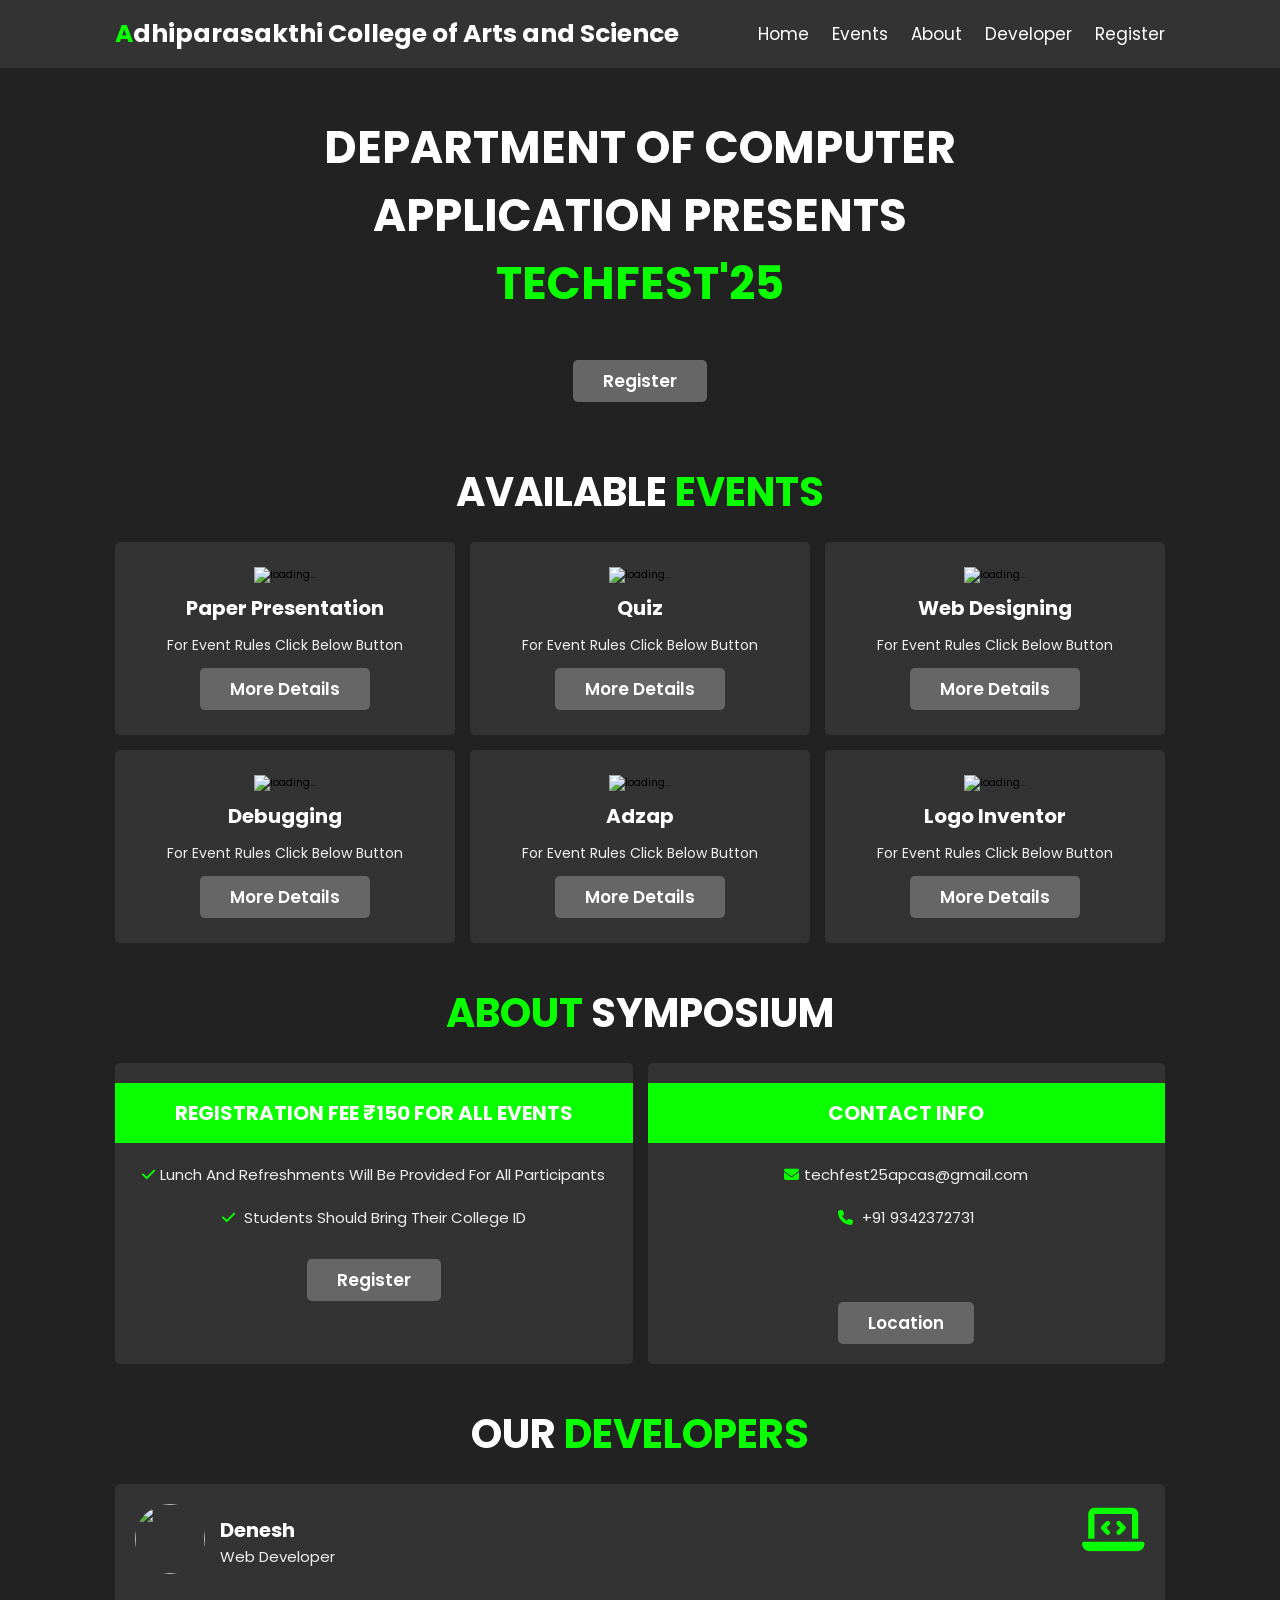
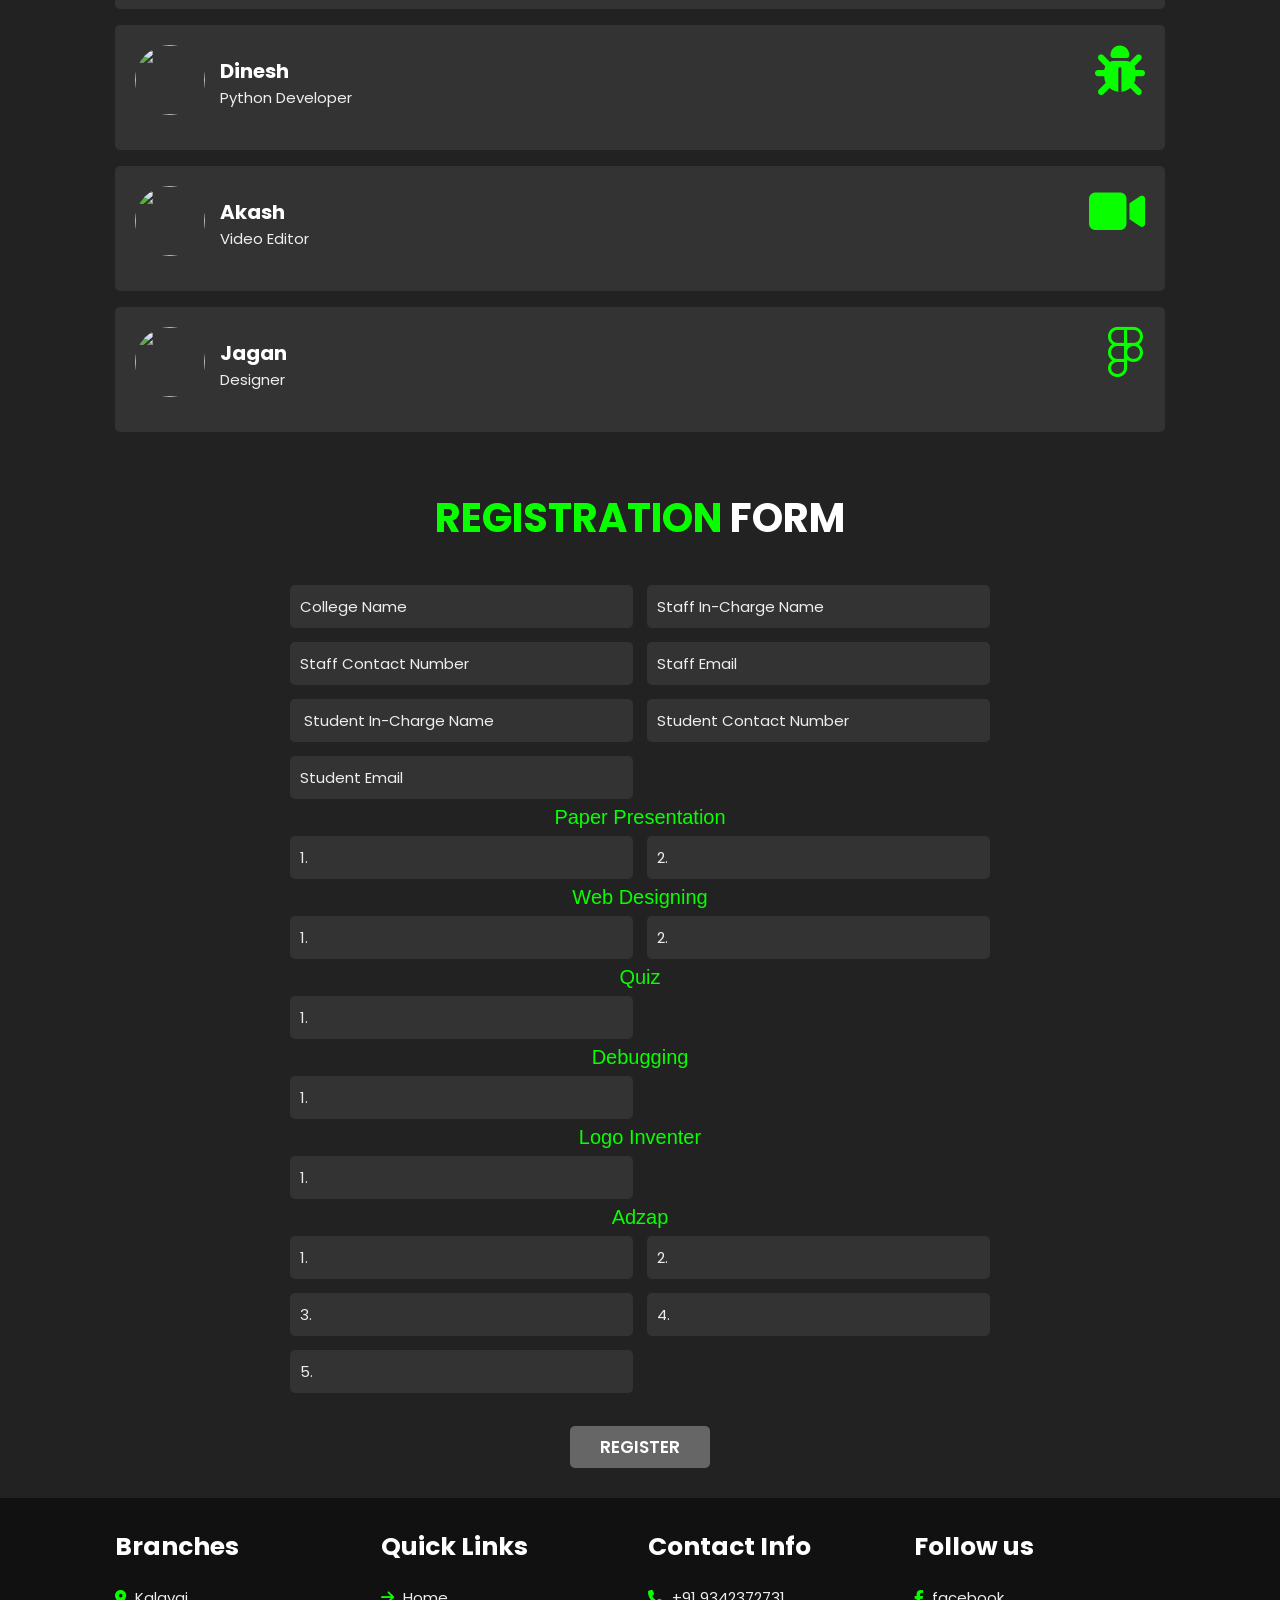
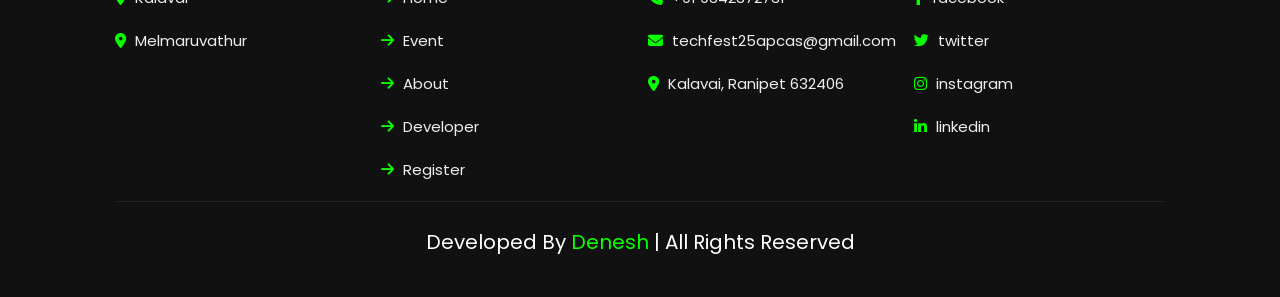
==== index.html @ e87f25c1 "Add files via upload" ====
<!DOCTYPE html>
<html lang="en">
  <!--Created by Denesh-->
  <head>
    <meta charset="UTF-8" />
    <meta http-equiv="X-UA-Compatible" content="IE=edge" />
    <meta name="viewport" content="width=device-width, initial-scale=1.0" />
    <link rel="icon" href="images/icon.png">
    <title>TechFest'25</title>

    <!--swiper css-->
    <link
      rel="stylesheet"
      href="https://cdn.jsdelivr.net/npm/swiper@9/swiper-bundle.min.css"
    />

    <!--font awesome-->
    <link
      rel="stylesheet"
      href="https://cdnjs.cloudflare.com/ajax/libs/font-awesome/6.2.1/css/all.min.css"
    />

    <!--css file-->
    <link rel="stylesheet" href="style.css" />
  <script defer data-domain="techfest24apcas.tiiny.site" src="https://analytics.tiiny.site/js/plausible.js"></script><script type="text/javascript" src="https://tiiny.host/ad-script.js"></script></head>
  <body>
    <!-- header section starts  -->
    <header class="header">
      <a href="#" class="logo"><span>A</span>dhiparasakthi College of Arts and Science</a>

      <nav class="navbar">
        <a href="#home">Home</a>
        <a href="#event">Events</a>
        <a href="#about">About</a>
        <a href="#developer">Developer</a>
        <a href="#register">Register</a>
      </nav>

      <div id="menu-bars" class="fas fa-bars"></div>
    </header><br><br><br><br>

    <!-- home section starts  -->
    <section class="home" id="home">
      <div class="content">
        <h3>
          DEPARTMENT OF COMPUTER APPLICATION PRESENTS
          <span> TECHFEST'25 </span>
        </h3><br><br>
        <a href="#register" class="btn">Register</a>
      </div>
      </div>
    </section>

    <!-- event section starts  -->
    <section class="event" id="event">
      <h1 class="heading">Available <span>Events</span></h1>

      <div class="box-container">
        <div class="box">
          <img src="images/paper.jpg" alt="loading..." width="250px" height="250px">
          <h3>Paper Presentation</h3>
          <p>
            For Event Rules Click Below Button
          </p>
          <a href="paper.html" class="btn" target="_blank">More Details</a>
        </div>

        <div class="box">
          <img src="images/quiz.jpg" alt="loading..." width="250px" height="250px">
          <h3>Quiz</h3>
          <p>
            For Event Rules Click Below Button
          </p>
          <a href="quiz.html" class="btn" target="_blank">More Details</a>
        </div>

        <div class="box">
          <img src="images/webdesign.jpg" alt="loading..." width="250px" height="250px">
          <h3>Web Designing</h3>
          <p>
            For Event Rules Click Below Button
          </p>
          <a href="design.html" class="btn" target="_blank">More Details</a>
        </div>

        <div class="box">
          <img src="images/debug.jpg" alt="loading..." width="250px" height="250px">
          <h3>Debugging</h3>
          <p>
            For Event Rules Click Below Button
          </p>
          <a href="debug.html" class="btn" target="_blank">More Details</a>
        </div>

        <div class="box">
          <img src="images/adzap.jpg" alt="loading..." width="250px" height="250px">
          <h3>Adzap</h3>
          <p>
            For Event Rules Click Below Button
          </p>
          <a href="adzap.html" class="btn" target="_blank">More Details</a>
        </div>

        <div class="box">
          <img src="images/logo.jpg" alt="loading..." width="250px" height="250px">
          <h3>Logo Inventor</h3>
          <p>
            For Event Rules Click Below Button
          </p>
          <a href="logo.html" class="btn" target="_blank">More Details</a>
        </div>
      </div>
    </section>

    <!-- about section starts  -->
    <section class="about" id="about">
      <h1 class="heading"><span>About </span>Symposium</h1>

      <div class="box-container">
        <div class="box">
          <h3 class="title">REGISTRATION FEE ₹150 FOR ALL EVENTS</h3>
          <ul>
            <li><i class="fas fa-check"></i>Lunch And Refreshments Will Be Provided For All Participants</li>
            <li><i class="fas fa-check"></i> Students Should Bring Their College ID</li>
          </ul>
          <a href="#register" class="btn">Register</a>
        </div>

        <div class="box">
          <h3 class="title">CONTACT INFO</h3>
          <ul>
            <li><i class="fas fa-envelope"></i>techfest25apcas@gmail.com</li>
            <li><i class="fas fa-phone"></i> +91 9342372731 </li>
            <li><i ></i></li>
          </ul>
          <a href="https://maps.app.goo.gl/FLhv1JcLL5WqWoYa6" target="_blank" class="btn">Location</a>
        </div>
      </div>
    </section>

    <!-- developer section starts  -->
    <section class="developer" id="developer">
      <h1 class="heading">Our  <span>developers</span></h1>

      <div class="developer-slider swiper-container">
        <div class="swiper-wrapper">
          <div class="swiper-slide box">
            <i class="fa-solid fa-laptop-code"></i>
            <div class="user">
              <a href="https://www.instagram.com/devilcoderx_/" target="_blank"><img src="images/denesh.jpg" alt="" /></a>
              <div class="user-info">
                <h3>Denesh</h3>
                <span>Web Developer</span>
              </div>
            </div>
          </div>
</div> <br>
          <div class="swiper-slide box">
            <i class="fas fa-bug"></i>
            <div class="user">
              <a href="https://www.instagram.com/d.dinesh_21/" target="_blank"><img src="images/dinesh.jpg" alt="" /></a>
              <div class="user-info">
                <h3>Dinesh</h3>
                <span>Python Developer</span>
              </div>
            </div>
          </div>
        </div> <br>
          <div class="swiper-slide box">
            <i class="fa-solid fa-video"></i>
            <div class="user">
              <a href="https://www.instagram.com/akashstyles.__/" target="_blank"><img src="images/akash.jpg" alt="" /></a>
              <div class="user-info">
                <h3>Akash</h3>
                <span>Video Editor</span>
              </div>
            </div>
          </div>
        </div> <br>
          <div class="swiper-slide box">
            <i class="fa-brands fa-figma"></i>
            <div class="user">
             <a href="https://www.instagram.com/itsjagan_" target="_blank"><img src="images/jagan.jpg" alt="" /></a> 
              <div class="user-info">
                <h3>Jagan</h3>
                <span>Designer</span>
              </div>
            </div></div><br><!--<div class="swiper-slide box">
                <i class="fa-solid fa-code"></i>
                <div class="user">
                  <a href="https://www.instagram.com/haterz_.x/" target="_blank"><img src="images/aravind.jpg" alt="" /></a>
                  <div class="user-info">
                    <h3>Aravindhan</h3>
                    <span>Java Developer</span>
                  </div>
                </div>
              </div> -->
            </div>
    </section>

    <!-- register section starts  -->
<section class="register" id="register">
  <h1 class="heading"><span>REGISTRATION</span>     FORM</h1>

  <form method="POST" action="https://sheetdb.io/api/v1/6jrehra9c8yfq" id="sheetdb-form">
    <div class="inputBox">
      <input type="text" placeholder="College Name" name="college" required />
      <input type="text" placeholder="Staff In-Charge Name" name="charge"  />
      <input type="tel" placeholder="staff contact number" name="contact" required/>
      <input type="email" placeholder="staff email" name="email" required/>
      <input type="text" placeholder=" Student In-Charge Name" name="charge1"  />
      <input type="tel" placeholder="student contact number" name="contact1" required/>
      <input type="email" placeholder="student email" name="email1" required/>
    </div>
    <label>Paper Presentation</label>
    <div class="inputBox">
      <input type="text" placeholder="1." name="pp1" />
      <input type="text" placeholder="2." name="pp2" />
    </div>
    <label>Web Designing</label>
    <div class="inputBox">
      <input type="text" placeholder="1." name="web1" />
      <input type="text" placeholder="2." name="web2" />
    </div>
    <label>Quiz</label>
    <div class="inputBox">
      <input type="text" placeholder="1." name="quiz" />
    </div>
    <label>Debugging</label>
    <div class="inputBox">
      <input type="text" placeholder="1." name="debug" />
    </div>
    <label>Logo Inventer</label>
    <div class="inputBox">
      <input type="text" placeholder="1." name="logo" />
    </div>
    <label>Adzap</label>
    <div class="inputBox">
      <input type="text" placeholder="1." name="ad1" />
      <input type="text" placeholder="2." name="ad2" />
      <input type="text" placeholder="3." name="ad3" />
      <input type="text" placeholder="4." name="ad4" />
      <input type="text" placeholder="5." name="ad5" />
    </div>
    <br>
    <button class="btn" type="submit">REGISTER</button>  	
  </form>
</section>
    <!-- footer section starts  -->
    <section class="footer">
      <div class="box-container">
        <div class="box">
          <h3>Branches</h3>
          <a href="https://maps.app.goo.gl/FLhv1JcLL5WqWoYa6" target="_blank"> <i class="fas fa-map-marker-alt"></i> Kalavai </a>
          <a href="https://maps.app.goo.gl/FLhv1JcLL5WqWoYa6" target="_blank"> <i class="fas fa-map-marker-alt"></i> Melmaruvathur </a>
        </div>

        <div class="box">
          <h3>Quick Links</h3>
          <a href="#home"> <i class="fas fa-arrow-right"></i> Home </a>
          <a href="#event"> <i class="fas fa-arrow-right"></i> Event </a>
          <a href="#about"> <i class="fas fa-arrow-right"></i> About </a>
          <a href="#developer"> <i class="fas fa-arrow-right"></i> Developer </a>
          <a href="#register"> <i class="fas fa-arrow-right"></i> Register </a>
        </div>

        <div class="box">
          <h3>Contact Info</h3>
          <a href="https://wa.me/9342372731?text=Hi!" target="_blank"> <i class="fas fa-phone"></i> +91 9342372731 </a>
          <a href="mailto:techfest24apcas@gmail.com" target="_blank"> <i class="fas fa-envelope"></i> techfest25apcas@gmail.com </a>
          <a href="https://maps.app.goo.gl/FLhv1JcLL5WqWoYa6" target="_blank">
            <i class="fas fa-map-marker-alt"></i> Kalavai, Ranipet  632406 
          </a>
        </div>

        <div class="box">
          <h3>Follow us</h3>
          <a href="#"> <i class="fab fa-facebook-f"></i> facebook </a>
          <a href="#"> <i class="fab fa-twitter"></i> twitter </a>
          <a href="#"> <i class="fab fa-instagram"></i> instagram </a>
          <a href="#"> <i class="fab fa-linkedin-in"></i> linkedin </a>
        </div>
      </div>

      <div class="credit">
        Developed By <span>Denesh</span> | All Rights Reserved
      </div>
    </section>
    <!-- Swiper JS -->
    <script src="https://cdn.jsdelivr.net/npm/swiper@9/swiper-bundle.min.js"></script>

    <!--JS file-->
    <script src="app.js"></script>
    <script>
      var form = document.getElementById('sheetdb-form');
form.addEventListener("submit", e => {
e.preventDefault();
fetch(form.action, {
  method : "POST",
  body: new FormData(document.getElementById("sheetdb-form")),
}).then(
  response => response.json()
).then((html) => {
// you can put any JS code here
window.open('page.html','_self')
});
});
    </script>
  </body>
</html>
---- style.css ----
/* Created by Tivotal */

/* Google Fonts(Poppins) */
@import url("https://fonts.googleapis.com/css2?family=Poppins:wght@200;300;400;500;600;700&display=swap");

:root {
  --theme-color: #09ff00;
}
label{
  font-family:'Trebuchet MS', 'Lucida Sans Unicode', 'Lucida Grande', 'Lucida Sans', Arial, sans-serif;
  font-size: 20px;
  color:#09ff00;
}
* {
  font-family: "Poppins", sans-serif;
  margin: 0;
  padding: 0;
  box-sizing: border-box;
  outline: none;
  border: none;
  text-decoration: none;
  transition: 0.2s linear;
}

html {
  font-size: 62.5%;
  overflow-x: hidden;
  scroll-padding-top: 7rem;
  scroll-behavior: smooth;
}

body {
  background: #222;
}

section {
  padding: 2rem 9%;
}

.header {
  position: fixed;
  top: 0;
  left: 0;
  right: 0;
  z-index: 10000;
  background: #333;
  display: flex;
  align-items: center;
  justify-content: space-between;
  padding: 1.5rem 9%;
}

.header .logo {
  font-weight: bolder;
  color: #fff;
  font-size: 2.5rem;
}

.header .logo span {
  color: var(--theme-color);
}

.header .navbar a {
  font-size: 1.7rem;
  color: #fff;
  margin-left: 2rem;
}

.header .navbar a:hover {
  color: var(--theme-color);
}

#menu-bars {
  font-size: 3rem;
  color: #fff;
  cursor: pointer;
  display: none;
}

.home .content {
  text-align: center;
  padding-top: 1rem;
  margin: 2rem auto;
  max-width: 70rem;
}

.home .content h3 {
  color: #fff;
  font-size: 4.5rem;
  text-transform: uppercase;
}

.home .content h3 span {
  color: var(--theme-color);
  text-transform: uppercase;
}


.btn {
  margin-top: 1rem;
  display: inline-block;
  padding: 0.8rem 3rem;
  font-size: 1.7rem;
  border-radius: 0.5rem;
  background: #666;
  color: #fff;
  cursor: pointer;
  font-weight: 600;
}

.btn:hover {
  background: var(--theme-color);
}

.home .home-slider .swiper-slide {
  overflow: hidden;
  border-radius: 0.5rem;
  height: 50rem;
  width: 35rem;
}

.home .home-slider .swiper-slide img {
  height: 100%;
  width: 100%;
  object-fit: cover;
}

.heading {
  text-align: center;
  padding-bottom: 2rem;
  color: #fff;
  text-transform: uppercase;
  font-size: 4rem;
}

.heading span {
  color: var(--theme-color);
  text-transform: uppercase;
}

.event .box-container {
  display: grid;
  grid-template-columns: repeat(auto-fit, minmax(27rem, 1fr));
  gap: 1.5rem;
}

.event .box-container .box {
  border-radius: 0.5rem;
  background: #333;
  text-align: center;
  padding: 2.5rem;
}

.event .box-container .box i {
  height: 6rem;
  width: 6rem;
  line-height: 6rem;
  border-radius: 50%;
  font-size: 2.5rem;
  background: var(--theme-color);
  color: #fff;
}

.event .box-container .box h3 {
  font-size: 2rem;
  color: #fff;
  padding: 1rem 0;
}

.event .box-container .box p {
  font-size: 1.4rem;
  color: #eee;
  line-height: 1.8;
}

.about .box-container {
  display: grid;
  grid-template-columns: repeat(auto-fit, minmax(25rem, 1fr));
  gap: 1.5rem;
}

.about .box-container .box {
  padding: 2rem 0;
  background: #333;
  border-radius: 0.5rem;
  text-align: center;
}

.about .box-container .box:hover {
  transform: scale(1.03);
}

.about .box-container .box .title {
  background: var(--theme-color);
  color: #fff;
  padding: 1.5rem 0;
  font-size: 2rem;
}

.about .box-container .box .amount {
  color: #fff;
  padding-top: 2rem;
  font-size: 4rem;
}

.about .box-container .box ul {
  list-style-type: none;
  padding: 1rem 0;
}

.about .box-container .box ul li {
  font-size: 1.5rem;
  color: #eee;
  padding: 1rem 0;
}

.about .box-container .box ul li i {
  color: var(--theme-color);
  padding-right: 0.5rem;
}

.developer .box {
  border-radius: 0.5rem;
  background: #333;
  padding: 2rem;
  position: relative;
}

.developer .box .fa-laptop-code{
  position: absolute;
  top: 2rem;
  right: 2rem;
  color: var(--theme-color);
  font-size: 5rem;
}

.developer .box .fa-bug{
  position: absolute;
  top: 2rem;
  right: 2rem;
  color: var(--theme-color);
  font-size: 5rem;
}

.developer .box .fa-code{
  position: absolute;
  top: 2rem;
  right: 2rem;
  color: var(--theme-color);
  font-size: 5rem;
}

.developer .box .fa-video{
  position: absolute;
  top: 2rem;
  right: 2rem;
  color: var(--theme-color);
  font-size: 5rem;
}

.developer .box .fa-figma{
  position: absolute;
  top: 2rem;
  right: 2rem;
  color: var(--theme-color);
  font-size: 5rem;
}
.developer .box .user {
  display: flex;
  align-items: center;
  gap: 1.5rem;
  padding-bottom: 1rem;
}

.developer .box .user img {
  height: 7rem;
  width: 7rem;
  border-radius: 50%;
  object-fit: cover;
}

.developer .box .user h3 {
  font-size: 2rem;
  color: #fff;
}

.developer .box .user span {
  font-size: 1.5rem;
  color: #eee;
}

.developer .box p {
  line-height: 2;
  color: #eee;
  padding: 0.5rem 0;
  font-size: 1.6rem;
}

.register form {
  max-width: 70rem;
  margin: 1rem auto;
  text-align: center;
}

.register form .inputBox {
  display: flex;
  justify-content: space-between;
  flex-wrap: wrap;
}

.register form .inputBox input,
.register form textarea {
  width: 100%;
  background: #333;
  border-radius: 0.5rem;
  padding: 1rem;
  margin: 0.7rem 0;
  font-size: 1.5rem;
  color: #fff;
  text-transform: none;
}

.register form .inputBox input::placeholder,
.register form textarea::placeholder {
  color: #eee;
  text-transform: capitalize;
}

.register form .inputBox input:focus,
.register form textarea:focus {
  background: #444;
}

.register form .inputBox input {
  width: 49%;
}

.register form textarea {
  resize: none;
}

.footer {
  background: #111;
}

.footer .box-container {
  display: grid;
  grid-template-columns: repeat(auto-fit, minmax(25rem, 1fr));
  gap: 1.5rem;
}

.footer .box-container .box h3 {
  font-size: 2.5rem;
  padding: 1rem 0;
  color: #fff;
}

.footer .box-container .box a {
  display: block;
  font-size: 1.5rem;
  padding: 1rem 0;
  color: #eee;
}

.footer .box-container .box a i {
  padding-right: 0.5rem;
  color: var(--theme-color);
}

.footer .box-container .box a:hover i {
  padding-right: 1.5rem;
  color: #fff;
}

.footer .credit {
  text-align: center;
  border-top: 0.1rem solid #222;
  color: #fff;
  padding: 2rem;
  padding-top: 2.5rem;
  margin-top: 1rem;
  font-size: 2rem;
}

.footer .credit span {
  color: var(--theme-color);
}

html::-webkit-scrollbar {
  width: 1rem;
}

html::-webkit-scrollbar-track {
  background: #444;
}

html::-webkit-scrollbar-thumb {
  background: var(--theme-color);
  border-radius: 5rem;
}


.theme-toggler {
  position: fixed;
  top: 10rem;
  right: -20rem;
  background: #333;
  z-index: 1000;
  width: 20rem;
  text-align: center;
}

.theme-toggler.active {
  right: 0;
}

.theme-toggler h3 {
  color: #fff;
  padding: 1rem 0;
  font-size: 2rem;
}

.theme-toggler .buttons {
  display: flex;
  justify-content: center;
  flex-wrap: wrap;
  gap: 1rem;
  padding: 1rem;
}

.theme-toggler .buttons .theme-btn {
  height: 5rem;
  width: 5rem;
  border-radius: 50%;
  cursor: pointer;
}

.theme-toggler .toggle-btn {
  position: absolute;
  top: 0;
  left: -5.9rem;
  padding: 1.3rem 1.5rem;
  background: #333;
  cursor: pointer;
}

.theme-toggler .toggle-btn i {
  color: #fff;
  font-size: 3rem;
  animation: spin 4s linear infinite;
}

@keyframes spin {
  0% {
    transform: rotate(360deg);
  }
}

/* media queries  */

@media (max-width: 991px) {
  html {
    font-size: 55%;
  }

  .header {
    padding: 1.5rem 2rem;
  }

  section {
    padding: 2rem;
  }
}

@media (max-width: 768px) {
  #menu-bars {
    display: initial;
  }

  .header .navbar {
    position: absolute;
    top: 100%;
    left: 0;
    right: 0;
    border-top: 0.1rem solid #222;
    background: #333;
    clip-path: polygon(0 0, 100% 0, 100% 0, 0 0);
  }

  .header .navbar.active {
    clip-path: polygon(0 0, 100% 0, 100% 100%, 0% 100%);
  }

  .fa-times {
    transform: rotate(180deg);
  }

  .header .navbar a {
    display: flex;
    background: #222;
    border-radius: 0.5rem;
    padding: 1.3rem;
    margin: 1.3rem;
    font-size: 2rem;
  }

  .home .content h3 {
    font-size: 4rem;
  }
}

@media (max-width: 450px) {
  html {
    font-size: 50%;
  }

  .home .home-slider .swiper-slide {
    width: 27rem;
  }

  .register form .inputBox input {
    width: 100%;
  }
}
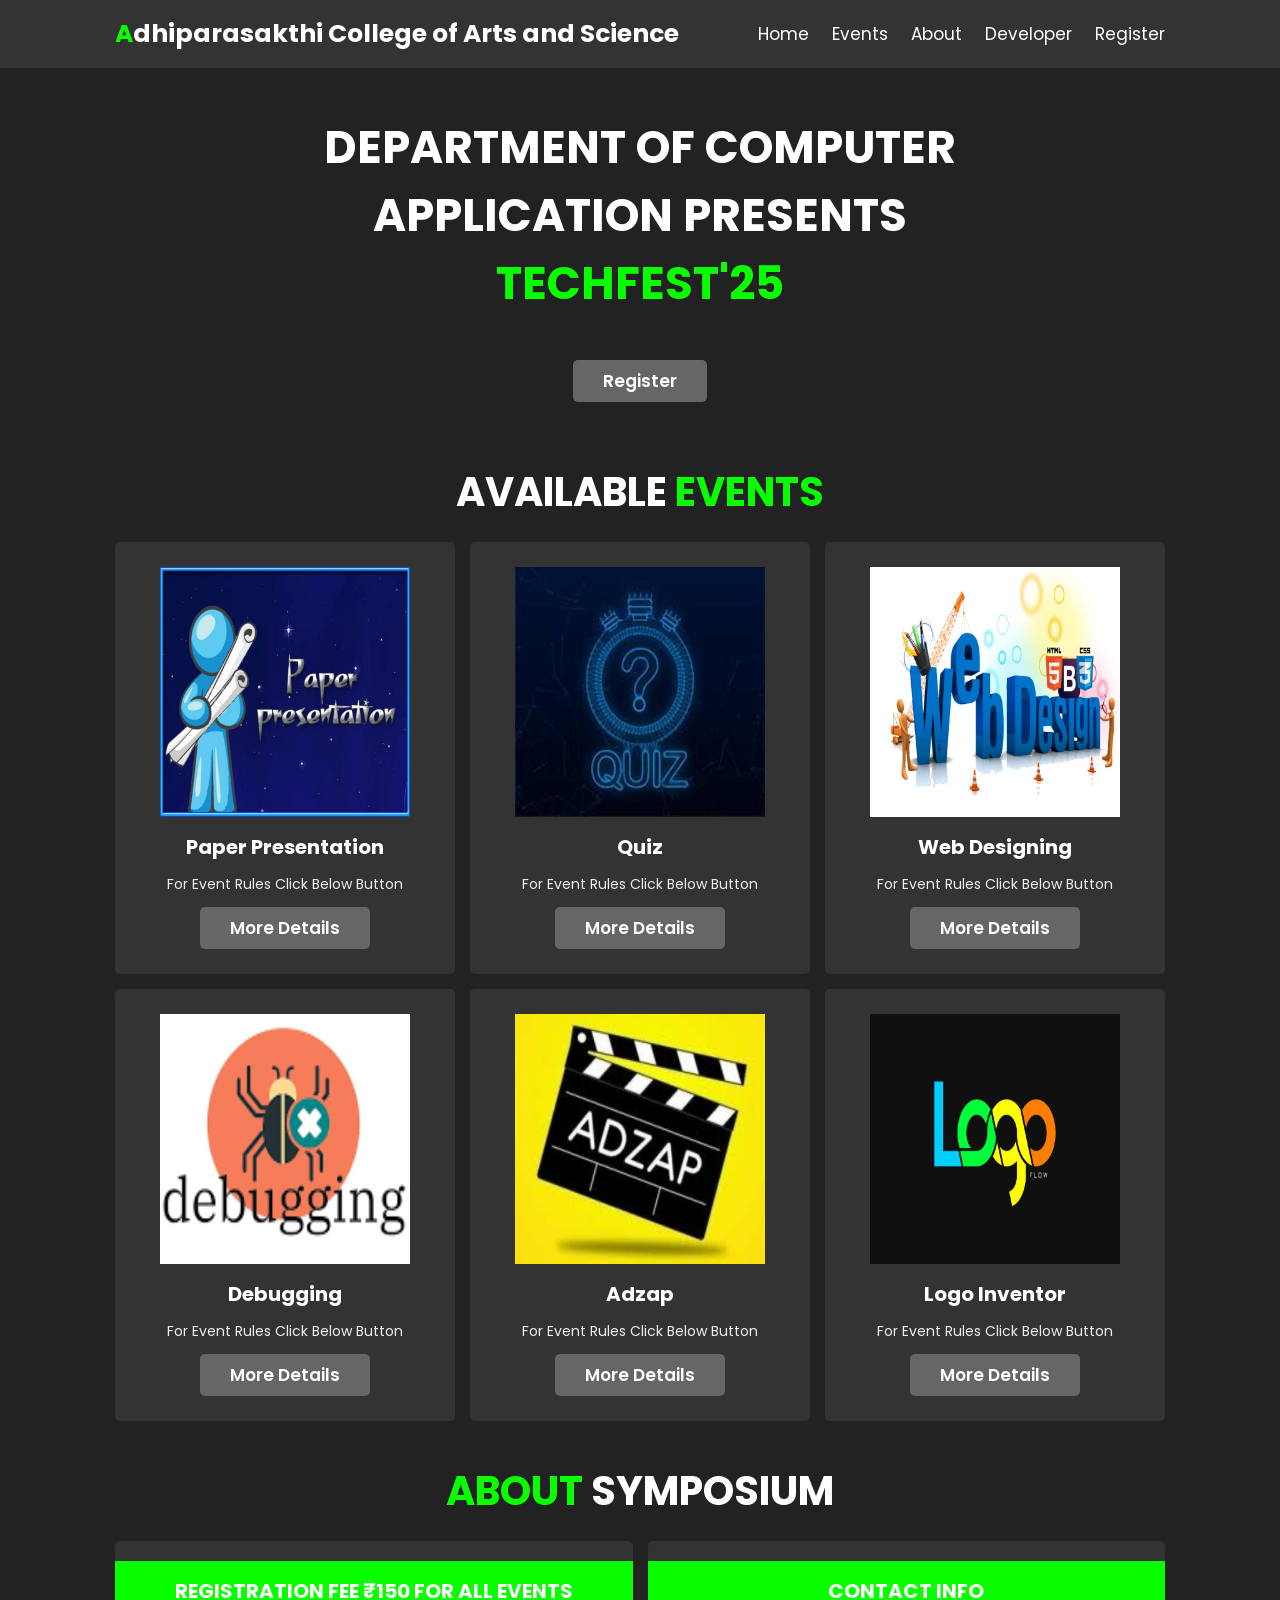
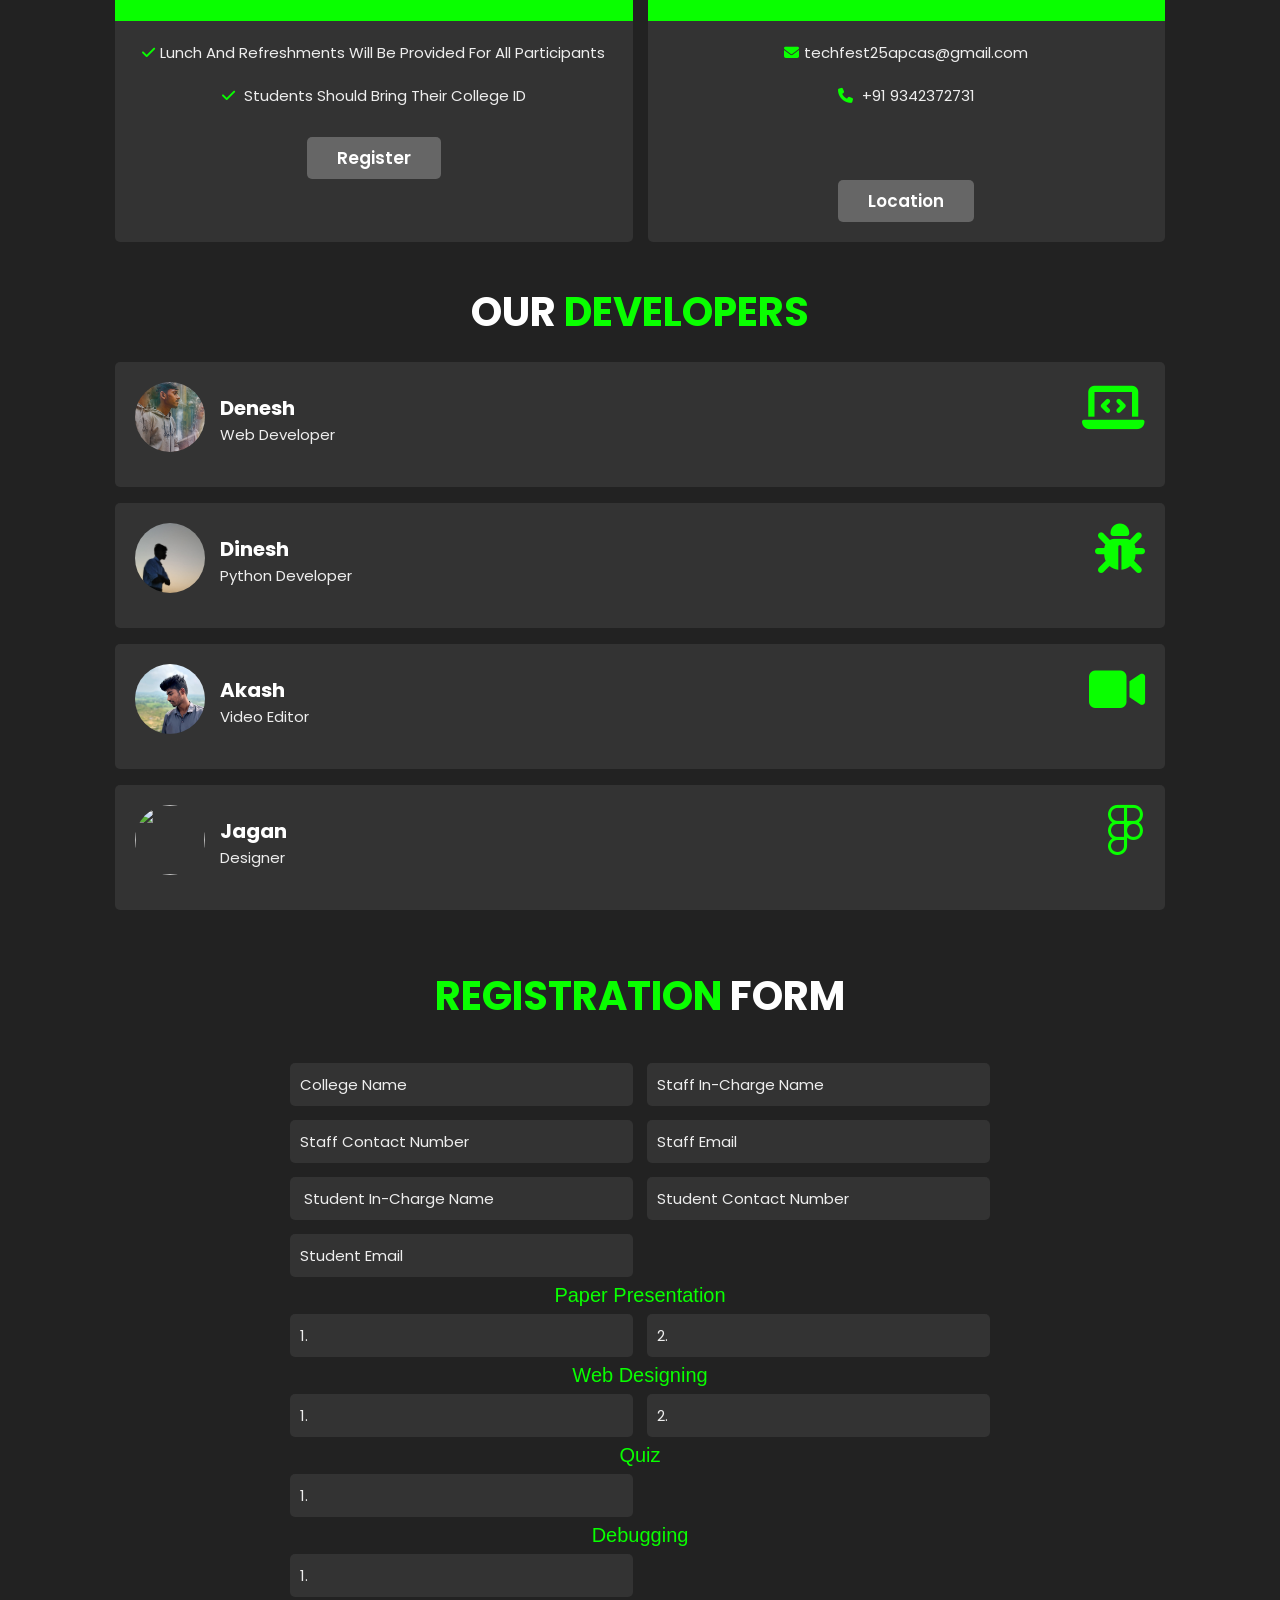
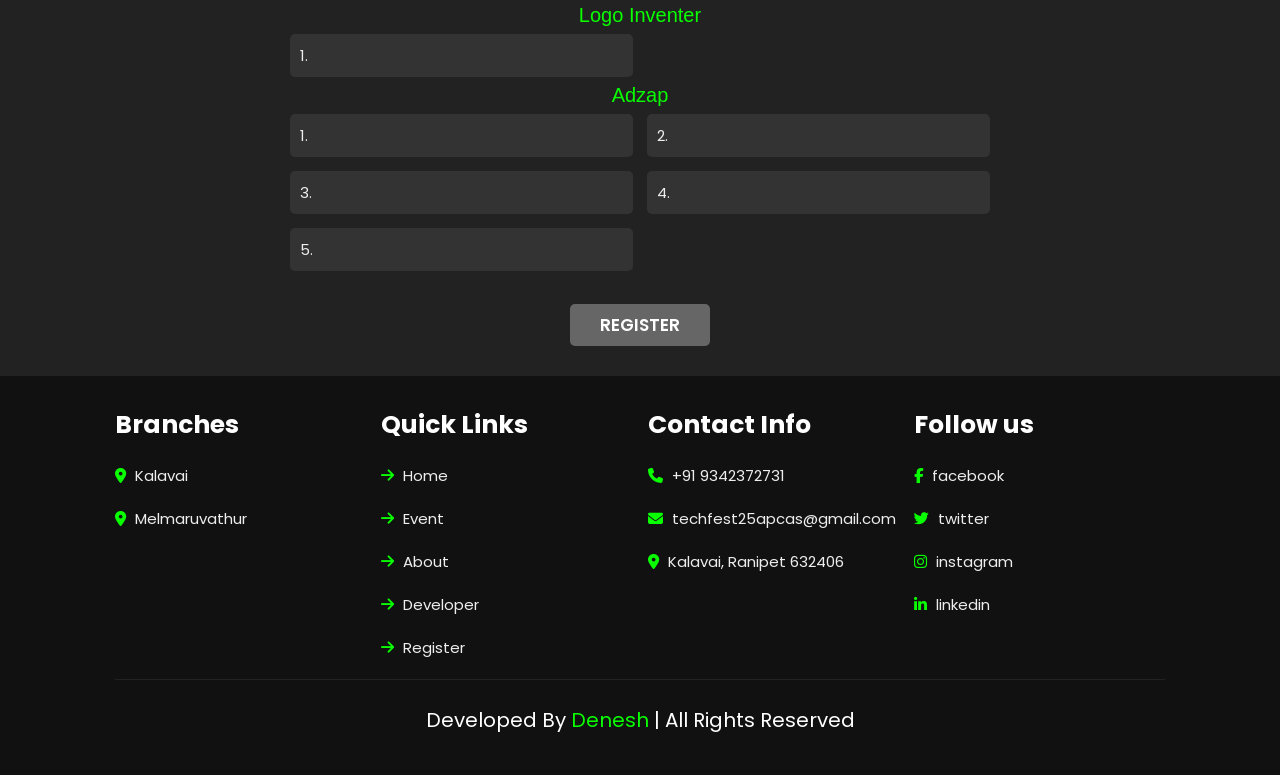
==== commit 4faa449a: "Add files via upload" ====
--- a/index.html
+++ b/index.html
@@ -22,7 +22,7 @@
 
     <!--css file-->
     <link rel="stylesheet" href="style.css" />
-  <script defer data-domain="techfest24apcas.tiiny.site" src="https://analytics.tiiny.site/js/plausible.js"></script><script type="text/javascript" src="https://tiiny.host/ad-script.js"></script></head>
+  </head>
   <body>
     <!-- header section starts  -->
     <header class="header">
